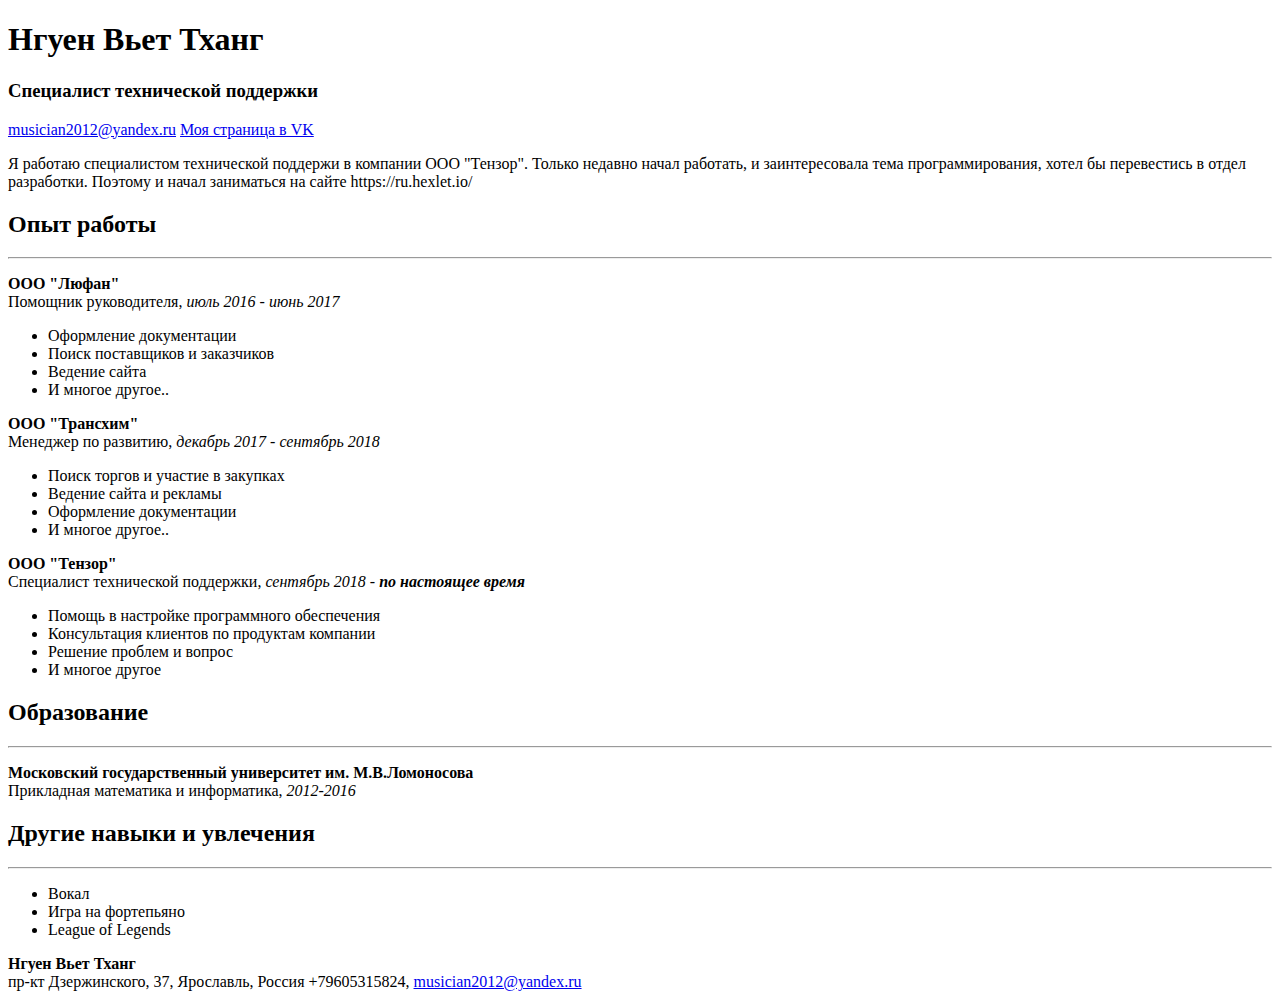
==== index.html @ f2872fda "Create index.html" ====
<!-- BEGIN (write your solution here) -->
<!DOCTYPE html>
<html>
    <head>
        <meta charset="UTF-8">
        <link rel="stylesheet" href="./lib/style.css">
        <title>Мое резюме</title>
    </head>
        <body>
            <div id="header">
                <h1>Нгуен Вьет Тханг</h1>
                <h3>Специалист технической поддержки</h3>
                <p>
                    <a href="mailto:musician2012@yandex.ru">musician2012@yandex.ru</a>
                    <a href="https://vk.com/viet_thang">Моя страница в VK</a>
                </p>
            </div>
            <div id="main">
                <p> Я работаю специалистом технической поддержи в компании ООО "Тензор". Только недавно начал работать, и заинтересовала тема 
                    программирования, хотел бы перевестись в отдел разработки. Поэтому и начал заниматься на сайте https://ru.hexlet.io/
                <h2> Опыт работы</h2> <hr>
                <p><b> ООО "Люфан" </b> <br>
                Помощник руководителя, <i> июль 2016 - июнь 2017 </i> </p>              
                <ul>
                    <li> Оформление документации </li>
                    <li> Поиск поставщиков и заказчиков </li>
                    <li> Ведение сайта </li>
                    <li> И многое другое.. </li>
                </ul>
                <p><b>  ООО "Трансхим" </b> <br>
                Менеджер по развитию,<i> декабрь 2017 - сентябрь 2018 </i> </p>
                <ul>
                    <li> Поиск торгов и участие в закупках </li>
                    <li> Ведение сайта и рекламы </li>
                    <li> Оформление документации </li>
                    <li> И многое другое.. </li>
                </ul>
                <p> <b> ООО "Тензор"</b> <br>
                Специалист технической поддержки, <i> сентябрь 2018 - <b>по настоящее время</b></i></p>
                <ul>
                    <li> Помощь в настройке программного обеспечения </li>
                    <li> Консультация клиентов по продуктам компании </li>
                    <li> Решение проблем и вопрос </li>
                    <li> И многое другое </li>
                </ul>     
                <h2> Образование </h2> <hr>
                <p> <b> Московский государственный университет им. М.В.Ломоносова</b><br>
                Прикладная математика и информатика, <i>2012-2016</i></p>
                <h2> Другие навыки и увлечения</h2><hr>
                <ul>
                    <li>Вокал</li>
                    <li>Игра на фортепьяно</li>
                    <li>League of Legends</li>
                </ul>    
            </div>
            
            <div id="footer">
                <p> <b>Нгуен Вьет Тханг</b> <br> пр-кт Дзержинского, 37, Ярославль, Россия +79605315824, 
                <a href="mailto:musician2012@yandex.ru">musician2012@yandex.ru</a>
            </div>

        </body>
</html>
<!-- END -->
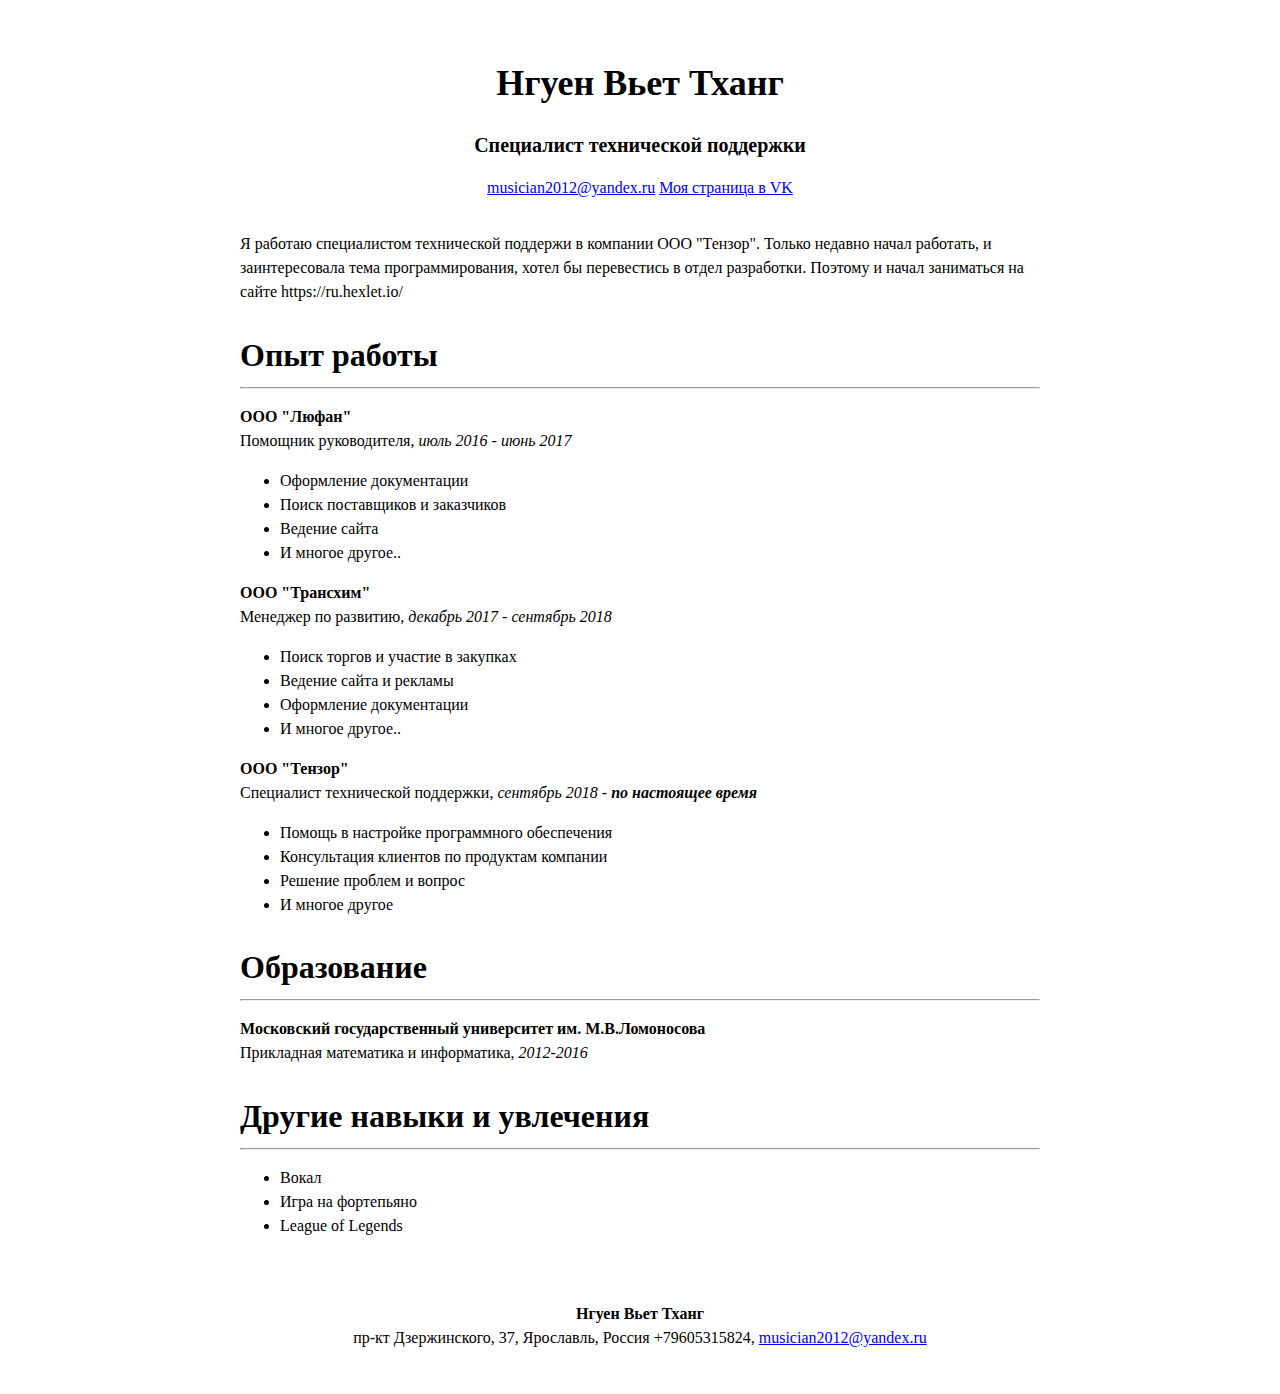
==== commit 2faa620a: "Update index.html" ====
--- a/index.html
+++ b/index.html
@@ -3,7 +3,7 @@
 <html>
     <head>
         <meta charset="UTF-8">
-        <link rel="stylesheet" href="./lib/style.css">
+        <link rel="stylesheet" href="style.css">
         <title>Мое резюме</title>
     </head>
         <body>
--- a/style.css
+++ b/style.css
@@ -0,0 +1,44 @@
+body {
+  font-family: Georgia;
+  font-size: 16px;
+  margin: 0 auto;   /* center content */
+  max-width: 800px; /* limit width */
+  line-height: 1.5;
+  padding-top: 32px;
+  padding-bottom: 32px;
+}
+
+/* BEGIN (write your solution here) */
+p {
+    margin-bottom: 12px;
+}
+h1, h2, h3 {
+    font-weight: 400px;
+}
+h1 {
+    font-size: 36px;
+    margin-bottom: 0;
+}
+h2 {
+    font-size: 32px;
+    border-bottom: 1px;
+    border-bottom-color: grey;
+    margin-bottom: 8px;
+}
+h3 {
+    font-size: 20px;
+    margin-bottom: 0;
+}
+#header {
+    margin-bottom: 32px;
+    text-align: center;
+}
+#footer {
+    margin-top: 64px;
+    text-align: center;
+}
+
+
+
+/* END */
+
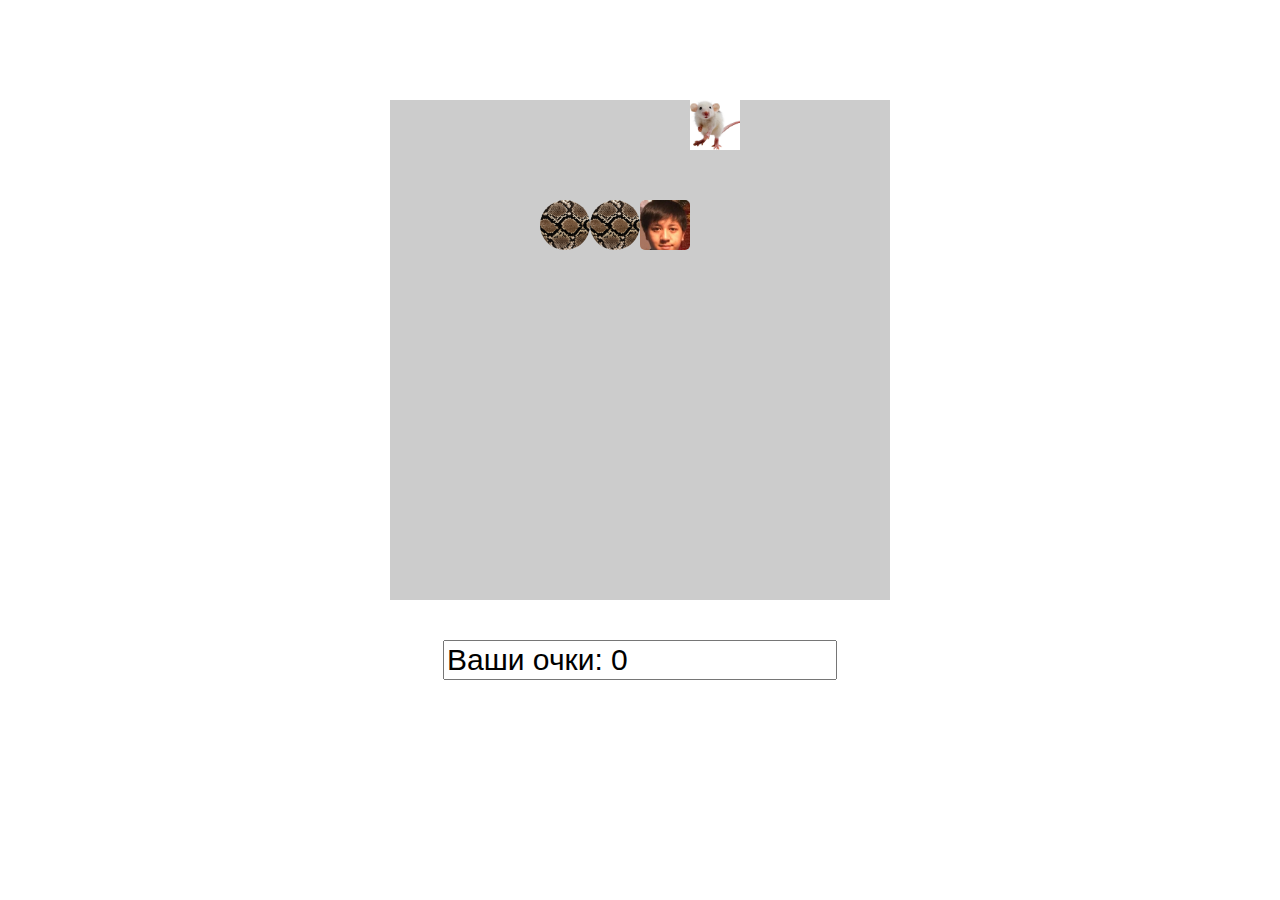
==== commit 166eb0ff: "Rename snake.html to index.html" ====
--- a/index.html
+++ b/index.html
@@ -1,64 +1,13 @@
-<!-- BEGIN (write your solution here) -->
-<!DOCTYPE html>
-<html>
-    <head>
-        <meta charset="UTF-8">
-        <link rel="stylesheet" href="style.css">
-        <title>Мое резюме</title>
-    </head>
-        <body>
-            <div id="header">
-                <h1>Нгуен Вьет Тханг</h1>
-                <h3>Специалист технической поддержки</h3>
-                <p>
-                    <a href="mailto:musician2012@yandex.ru">musician2012@yandex.ru</a>
-                    <a href="https://vk.com/viet_thang">Моя страница в VK</a>
-                </p>
-            </div>
-            <div id="main">
-                <p> Я работаю специалистом технической поддержи в компании ООО "Тензор". Только недавно начал работать, и заинтересовала тема 
-                    программирования, хотел бы перевестись в отдел разработки. Поэтому и начал заниматься на сайте https://ru.hexlet.io/
-                <h2> Опыт работы</h2> <hr>
-                <p><b> ООО "Люфан" </b> <br>
-                Помощник руководителя, <i> июль 2016 - июнь 2017 </i> </p>              
-                <ul>
-                    <li> Оформление документации </li>
-                    <li> Поиск поставщиков и заказчиков </li>
-                    <li> Ведение сайта </li>
-                    <li> И многое другое.. </li>
-                </ul>
-                <p><b>  ООО "Трансхим" </b> <br>
-                Менеджер по развитию,<i> декабрь 2017 - сентябрь 2018 </i> </p>
-                <ul>
-                    <li> Поиск торгов и участие в закупках </li>
-                    <li> Ведение сайта и рекламы </li>
-                    <li> Оформление документации </li>
-                    <li> И многое другое.. </li>
-                </ul>
-                <p> <b> ООО "Тензор"</b> <br>
-                Специалист технической поддержки, <i> сентябрь 2018 - <b>по настоящее время</b></i></p>
-                <ul>
-                    <li> Помощь в настройке программного обеспечения </li>
-                    <li> Консультация клиентов по продуктам компании </li>
-                    <li> Решение проблем и вопрос </li>
-                    <li> И многое другое </li>
-                </ul>     
-                <h2> Образование </h2> <hr>
-                <p> <b> Московский государственный университет им. М.В.Ломоносова</b><br>
-                Прикладная математика и информатика, <i>2012-2016</i></p>
-                <h2> Другие навыки и увлечения</h2><hr>
-                <ul>
-                    <li>Вокал</li>
-                    <li>Игра на фортепьяно</li>
-                    <li>League of Legends</li>
-                </ul>    
-            </div>
-            
-            <div id="footer">
-                <p> <b>Нгуен Вьет Тханг</b> <br> пр-кт Дзержинского, 37, Ярославль, Россия +79605315824, 
-                <a href="mailto:musician2012@yandex.ru">musician2012@yandex.ru</a>
-            </div>
-
-        </body>
-</html>
-<!-- END -->
+<!DOCTYPE html>
+<html lang="en">
+<head>
+    <meta charset="UTF-8">
+    <meta name="viewport" content="width=device-width, initial-scale=1.0">
+    <meta http-equiv="X-UA-Compatible" content="ie=edge">
+    <title>Snake</title>
+    <link rel="stylesheet" href="snake.css">
+</head>
+<body>
+    <script src="snake.js"></script>
+</body>
+</html>
--- a/snake.css
+++ b/snake.css
@@ -0,0 +1,39 @@
+* {
+    box-sizing: border-box;
+}
+
+body {
+    margin: 100px;
+}
+
+.field {
+    width: 500px;
+    height: 500px;
+    margin: 0 auto;
+    display: flex;
+    flex-wrap: wrap;
+    background-color: #cccccc;
+}
+
+.excel {
+    width: 50px;
+    height: 50px;
+    padding: 5px;
+}
+
+.snakeBody {
+    background: url(scale.jpg);
+    background-size: cover;
+    border-radius: 50%;
+}
+
+.head {
+    background: url(cat.jpg);
+    background-size: cover;
+    border-radius: 10%;
+}
+
+.mouse {
+    background: url(mouse.jpg);
+    background-size: cover;
+}
